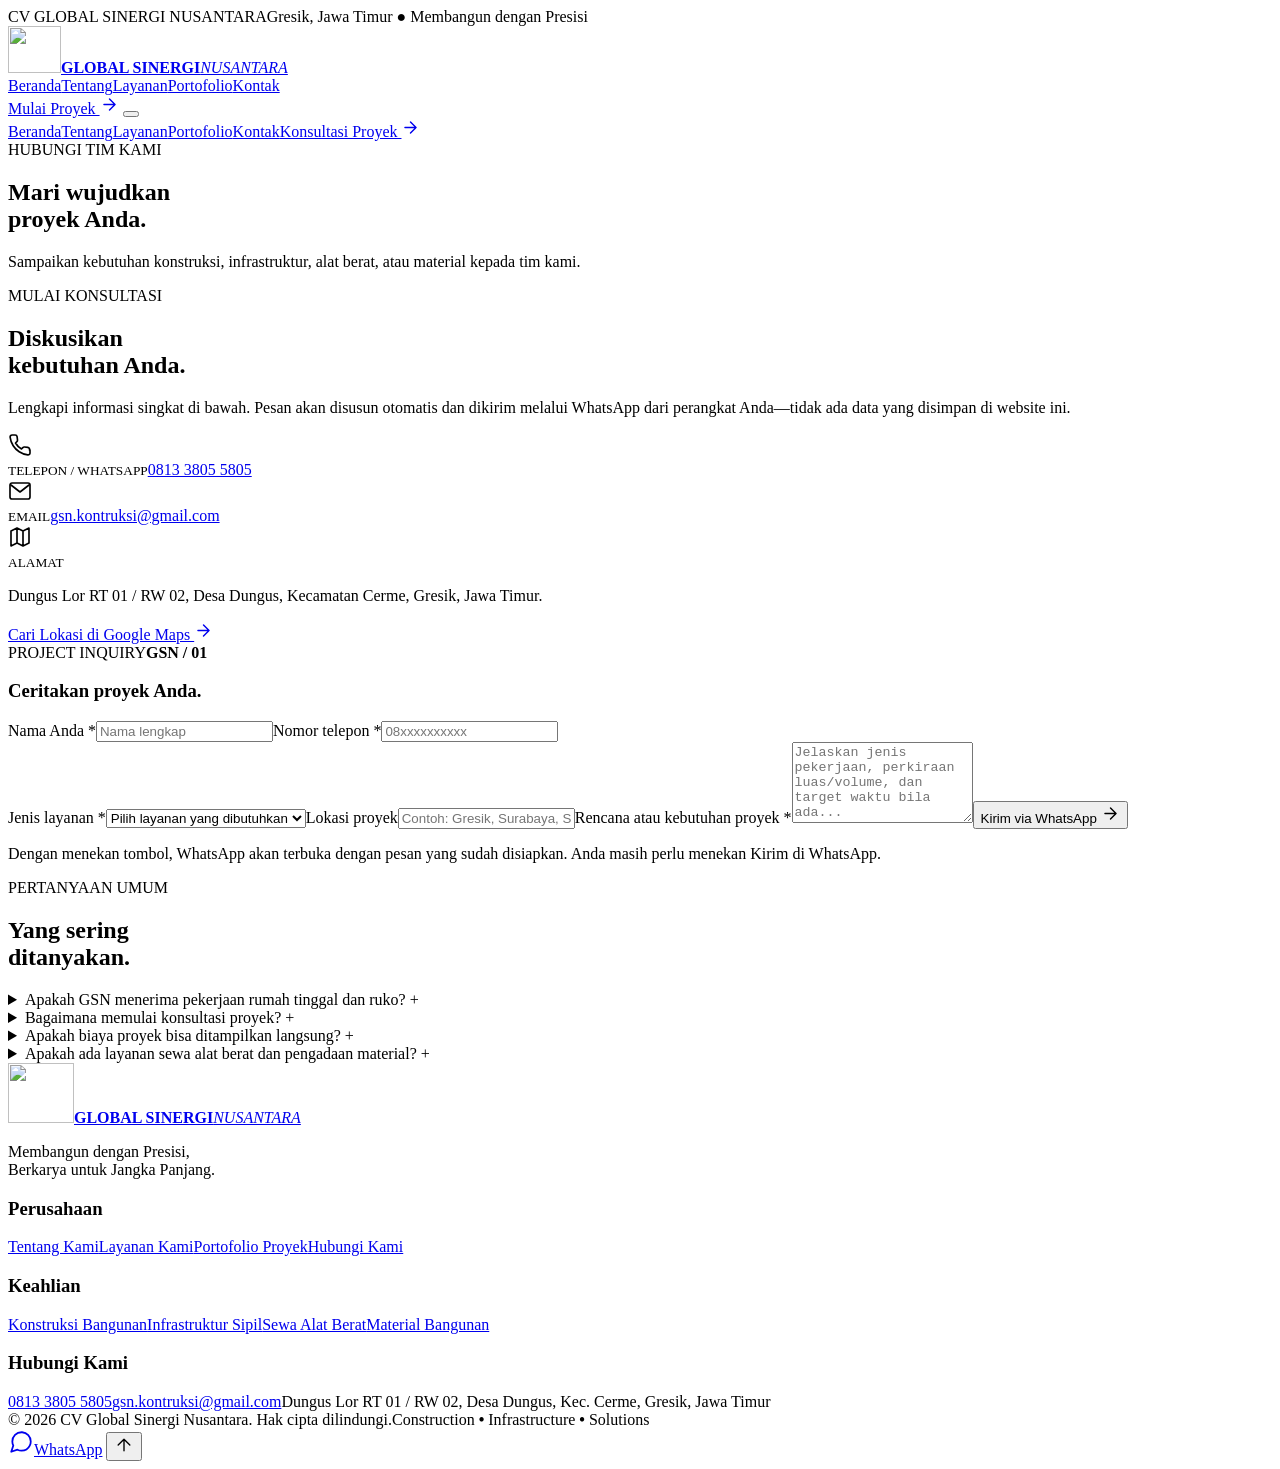
==== public/kontak.html @ 7b5d2a98 "feat: add public/kontak.html" ====
<!doctype html><html lang="id"><head><meta charset="utf-8"><meta name="viewport" content="width=device-width, initial-scale=1"><meta name="theme-color" content="#17232d"><meta name="description" content="Hubungi GSN untuk konsultasi konstruksi, permintaan penawaran proyek, alat berat, dan material di Gresik."><meta name="author" content="CV Global Sinergi Nusantara"><meta property="og:type" content="website"><meta property="og:locale" content="id_ID"><meta property="og:title" content="Hubungi Kami | CV Global Sinergi Nusantara"><meta property="og:description" content="Hubungi GSN untuk konsultasi konstruksi, permintaan penawaran proyek, alat berat, dan material di Gresik."><meta property="og:image" content="assets/hero-building.webp"><title>Hubungi Kami | CV Global Sinergi Nusantara</title><link rel="icon" type="image/png" href="assets/favicon.png"><link rel="apple-touch-icon" href="assets/apple-touch-icon.png"><link rel="manifest" href="site.webmanifest"><link rel="stylesheet" href="styles.css"><script type="application/ld+json">{"@context": "https://schema.org", "@type": "GeneralContractor", "name": "CV Global Sinergi Nusantara", "description": "Perusahaan konstruksi, infrastruktur sipil, sewa alat berat dan material bangunan di Gresik, Jawa Timur.", "telephone": "+62-813-3805-5805", "email": "gsn.kontruksi@gmail.com", "address": {"@type": "PostalAddress", "streetAddress": "Dungus Lor RT 01 / RW 02, Desa Dungus, Kecamatan Cerme", "addressLocality": "Gresik", "addressRegion": "Jawa Timur", "addressCountry": "ID"}, "areaServed": {"@type": "Country", "name": "Indonesia"}}</script><script defer src="script.js"></script></head><body><div class="topbar"><div class="container topbar-inner"><span>CV GLOBAL SINERGI NUSANTARA</span><span>Gresik, Jawa Timur <span class="topbar-dot">●</span> Membangun dengan Presisi</span></div></div>
 <header class="site-header" id="site-header"><div class="container nav-shell">
 <a class="brand" href="index.html" aria-label="Global Sinergi Nusantara - Beranda"><span class="brand-icon"><img src="assets/gsn-mark.png" alt="" width="53" height="47"></span><span class="brand-word"><strong>GLOBAL SINERGI</strong><em>NUSANTARA</em></span></a>
 <nav class="desktop-nav" aria-label="Navigasi utama"><a class="nav-link " href="index.html" >Beranda</a><a class="nav-link " href="tentang.html" >Tentang</a><a class="nav-link " href="layanan.html" >Layanan</a><a class="nav-link " href="portofolio.html" >Portofolio</a><a class="nav-link active" href="kontak.html" aria-current="page">Kontak</a></nav>
 <a class="btn btn-navy nav-cta" href="kontak.html">Mulai Proyek <svg viewBox="0 0 24 24" width="19" height="19" fill="none" stroke="currentColor" stroke-width="1.8" stroke-linecap="round" stroke-linejoin="round" aria-hidden="true"><path d="M5 12h14M12 5l7 7-7 7"/></svg></a>
 <button class="menu-toggle" type="button" aria-expanded="false" aria-controls="mobile-nav" aria-label="Buka menu"><span></span><span></span><span></span></button>
 </div><nav class="mobile-nav" id="mobile-nav" aria-label="Navigasi ponsel"><a class="nav-link " href="index.html" >Beranda</a><a class="nav-link " href="tentang.html" >Tentang</a><a class="nav-link " href="layanan.html" >Layanan</a><a class="nav-link " href="portofolio.html" >Portofolio</a><a class="nav-link active" href="kontak.html" aria-current="page">Kontak</a><a class="mobile-contact" href="kontak.html">Konsultasi Proyek <svg viewBox="0 0 24 24" width="19" height="19" fill="none" stroke="currentColor" stroke-width="1.8" stroke-linecap="round" stroke-linejoin="round" aria-hidden="true"><path d="M5 12h14M12 5l7 7-7 7"/></svg></a></nav></header><main id="main-content"><section class="page-hero "><div class="container"><div class="page-hero-inner"><span class="eyebrow"><span class="eyebrow-line"></span>HUBUNGI TIM KAMI</span><h1>Mari wujudkan<br><span class="text-gold">proyek Anda.</span></h1><p>Sampaikan kebutuhan konstruksi, infrastruktur, alat berat, atau material kepada tim kami.</p><span class="page-hero-rule"></span></div></div></section>
<section class="section"><div class="container contact-layout"><div class="contact-aside reveal"><span class="eyebrow"><span class="eyebrow-line"></span>MULAI KONSULTASI</span><h2 class="section-title">Diskusikan<br><span>kebutuhan Anda.</span></h2><p>Lengkapi informasi singkat di bawah. Pesan akan disusun otomatis dan dikirim melalui WhatsApp dari perangkat Anda—tidak ada data yang disimpan di website ini.</p><div class="contact-method"><span><svg width="24" height="24" viewBox="0 0 24 24" fill="none" stroke="currentColor" stroke-width="1.65" stroke-linecap="round" stroke-linejoin="round" aria-hidden="true"><path d="M22 16.9v3a2 2 0 0 1-2.2 2 19.8 19.8 0 0 1-8.6-3.1 19.5 19.5 0 0 1-6-6A19.8 19.8 0 0 1 2.1 4.2 2 2 0 0 1 4.1 2h3a2 2 0 0 1 2 1.7L9.5 7a2 2 0 0 1-.6 1.7L7.5 10a16 16 0 0 0 6 6l1.3-1.4a2 2 0 0 1 1.7-.6l3.3.4a2 2 0 0 1 1.7 2.5z"/></svg></span><div><small>TELEPON / WHATSAPP</small><a href="https://wa.me/6281338055805" target="_blank" rel="noopener noreferrer">0813 3805 5805</a></div></div><div class="contact-method"><span><svg width="24" height="24" viewBox="0 0 24 24" fill="none" stroke="currentColor" stroke-width="1.65" stroke-linecap="round" stroke-linejoin="round" aria-hidden="true"><rect x="2" y="4" width="20" height="16" rx="2"/><path d="m3 6 9 7 9-7"/></svg></span><div><small>EMAIL</small><a href="mailto:gsn.kontruksi@gmail.com">gsn.kontruksi@gmail.com</a></div></div><div class="contact-method"><span><svg width="24" height="24" viewBox="0 0 24 24" fill="none" stroke="currentColor" stroke-width="1.65" stroke-linecap="round" stroke-linejoin="round" aria-hidden="true"><path d="m3 6 6-3 6 3 6-3v15l-6 3-6-3-6 3V6Zm6-3v15m6-12v15"/></svg></span><div><small>ALAMAT</small><p>Dungus Lor RT 01 / RW 02, Desa Dungus, Kecamatan Cerme, Gresik, Jawa Timur.</p></div></div><a class="text-link" target="_blank" rel="noopener noreferrer" href="https://www.google.com/maps/search/?api=1&query=Dungus+Lor+Desa+Dungus+Cerme+Gresik">Cari Lokasi di Google Maps <svg viewBox="0 0 24 24" width="19" height="19" fill="none" stroke="currentColor" stroke-width="1.8" stroke-linecap="round" stroke-linejoin="round" aria-hidden="true"><path d="M5 12h14M12 5l7 7-7 7"/></svg></a></div><div class="form-card reveal"><div class="form-card-top"><span>PROJECT INQUIRY</span><strong>GSN / 01</strong></div><h3>Ceritakan proyek Anda.</h3><form id="inquiry-form"><div class="form-row"><label>Nama Anda <span>*</span><input type="text" id="name" name="name" placeholder="Nama lengkap" required maxlength="100" autocomplete="name"></label><label>Nomor telepon <span>*</span><input type="tel" id="phone" name="phone" placeholder="08xxxxxxxxxx" required maxlength="24" autocomplete="tel"></label></div><label>Jenis layanan <span>*</span><select id="service" name="service" required><option value="">Pilih layanan yang dibutuhkan</option><option>Konstruksi Bangunan</option><option>Infrastruktur Sipil</option><option>Sewa Excavator / Dozer</option><option>Sewa Truk</option><option>Material Konstruksi</option><option>Konsultasi Lainnya</option></select></label><label>Lokasi proyek<input type="text" id="location" name="location" placeholder="Contoh: Gresik, Surabaya, Sidoarjo" maxlength="160"></label><label>Rencana atau kebutuhan proyek <span>*</span><textarea id="message" name="message" rows="5" placeholder="Jelaskan jenis pekerjaan, perkiraan luas/volume, dan target waktu bila ada..." maxlength="1600" required></textarea></label><button type="submit" class="btn btn-navy form-submit">Kirim via WhatsApp <svg viewBox="0 0 24 24" width="19" height="19" fill="none" stroke="currentColor" stroke-width="1.8" stroke-linecap="round" stroke-linejoin="round" aria-hidden="true"><path d="M5 12h14M12 5l7 7-7 7"/></svg></button><p class="form-helper">Dengan menekan tombol, WhatsApp akan terbuka dengan pesan yang sudah disiapkan. Anda masih perlu menekan Kirim di WhatsApp.</p></form></div></div></section>
<section class="section light-section"><div class="container faq-wrap"><div><span class="eyebrow"><span class="eyebrow-line"></span>PERTANYAAN UMUM</span><h2 class="section-title">Yang sering<br><span>ditanyakan.</span></h2></div><div class="faq-items"><details><summary>Apakah GSN menerima pekerjaan rumah tinggal dan ruko? <span>+</span></summary><p>Ya, hunian, pagar, ruko, serta gedung umum termasuk dalam cakupan layanan konstruksi yang tercantum pada company profile perusahaan.</p></details><details><summary>Bagaimana memulai konsultasi proyek? <span>+</span></summary><p>Anda dapat menghubungi GSN melalui WhatsApp atau mengisi formulir di halaman ini. Tim akan menindaklanjuti kebutuhan serta informasi lokasi dan pekerjaan.</p></details><details><summary>Apakah biaya proyek bisa ditampilkan langsung? <span>+</span></summary><p>Biaya bergantung pada jenis, lokasi, spesifikasi, kebutuhan material, dan hasil survei. Penawaran lebih akurat dapat dibahas setelah informasi proyek diperoleh.</p></details><details><summary>Apakah ada layanan sewa alat berat dan pengadaan material? <span>+</span></summary><p>Ada. Dalam company profile tercantum excavator, dozer, truk, serta kebutuhan material. Ketersediaan dan ketentuan pemesanan perlu dikonfirmasi kepada tim.</p></details></div></div></section></main><footer class="footer"><div class="container"><div class="footer-top"><div class="footer-summary"><a href="index.html" class="footer-brand"><span class="footer-brand-mark"><img src="assets/gsn-mark.png" width="66" height="60" alt=""></span><span><strong>GLOBAL SINERGI</strong><em>NUSANTARA</em></span></a><p>Membangun dengan Presisi,<br>Berkarya untuk Jangka Panjang.</p></div><div class="footer-col"><h3>Perusahaan</h3><a href="tentang.html">Tentang Kami</a><a href="layanan.html">Layanan Kami</a><a href="portofolio.html">Portofolio Proyek</a><a href="kontak.html">Hubungi Kami</a></div><div class="footer-col"><h3>Keahlian</h3><a href="layanan.html#konstruksi">Konstruksi Bangunan</a><a href="layanan.html#infrastruktur">Infrastruktur Sipil</a><a href="layanan.html#alat-berat">Sewa Alat Berat</a><a href="layanan.html#material">Material Bangunan</a></div><div class="footer-col footer-address"><h3>Hubungi Kami</h3><a href="tel:+6281338055805">0813 3805 5805</a><a href="mailto:gsn.kontruksi@gmail.com">gsn.kontruksi@gmail.com</a><span>Dungus Lor RT 01 / RW 02, Desa Dungus, Kec. Cerme, Gresik, Jawa Timur</span></div></div><div class="footer-bottom"><span>© 2026 CV Global Sinergi Nusantara. Hak cipta dilindungi.</span><span>Construction <b>•</b> Infrastructure <b>•</b> Solutions</span></div></div></footer>
 <a class="floating-wa" href="https://wa.me/6281338055805?text=Halo%20GSN%2C%20saya%20ingin%20berkonsultasi%20mengenai%20proyek." target="_blank" rel="noopener noreferrer" aria-label="Konsultasi lewat WhatsApp"><svg width="26" height="26" viewBox="0 0 24 24" fill="none" stroke="currentColor" stroke-width="1.65" stroke-linecap="round" stroke-linejoin="round" aria-hidden="true"><path d="M21 11.5a8.4 8.4 0 0 1-.9 3.8A8.5 8.5 0 0 1 12.5 20a8.4 8.4 0 0 1-3.8-.9L3 21l1.9-5.7A8.4 8.4 0 0 1 4 11.5 8.5 8.5 0 0 1 12.5 3H13a8.5 8.5 0 0 1 8 8.5z"/></svg><span>WhatsApp</span></a>
 <button class="to-top" type="button" aria-label="Kembali ke atas"><svg width="20" height="20" viewBox="0 0 24 24" fill="none" stroke="currentColor" stroke-width="1.65" stroke-linecap="round" stroke-linejoin="round" aria-hidden="true"><path d="M12 19V5M5 12l7-7 7 7"/></svg></button></body></html>
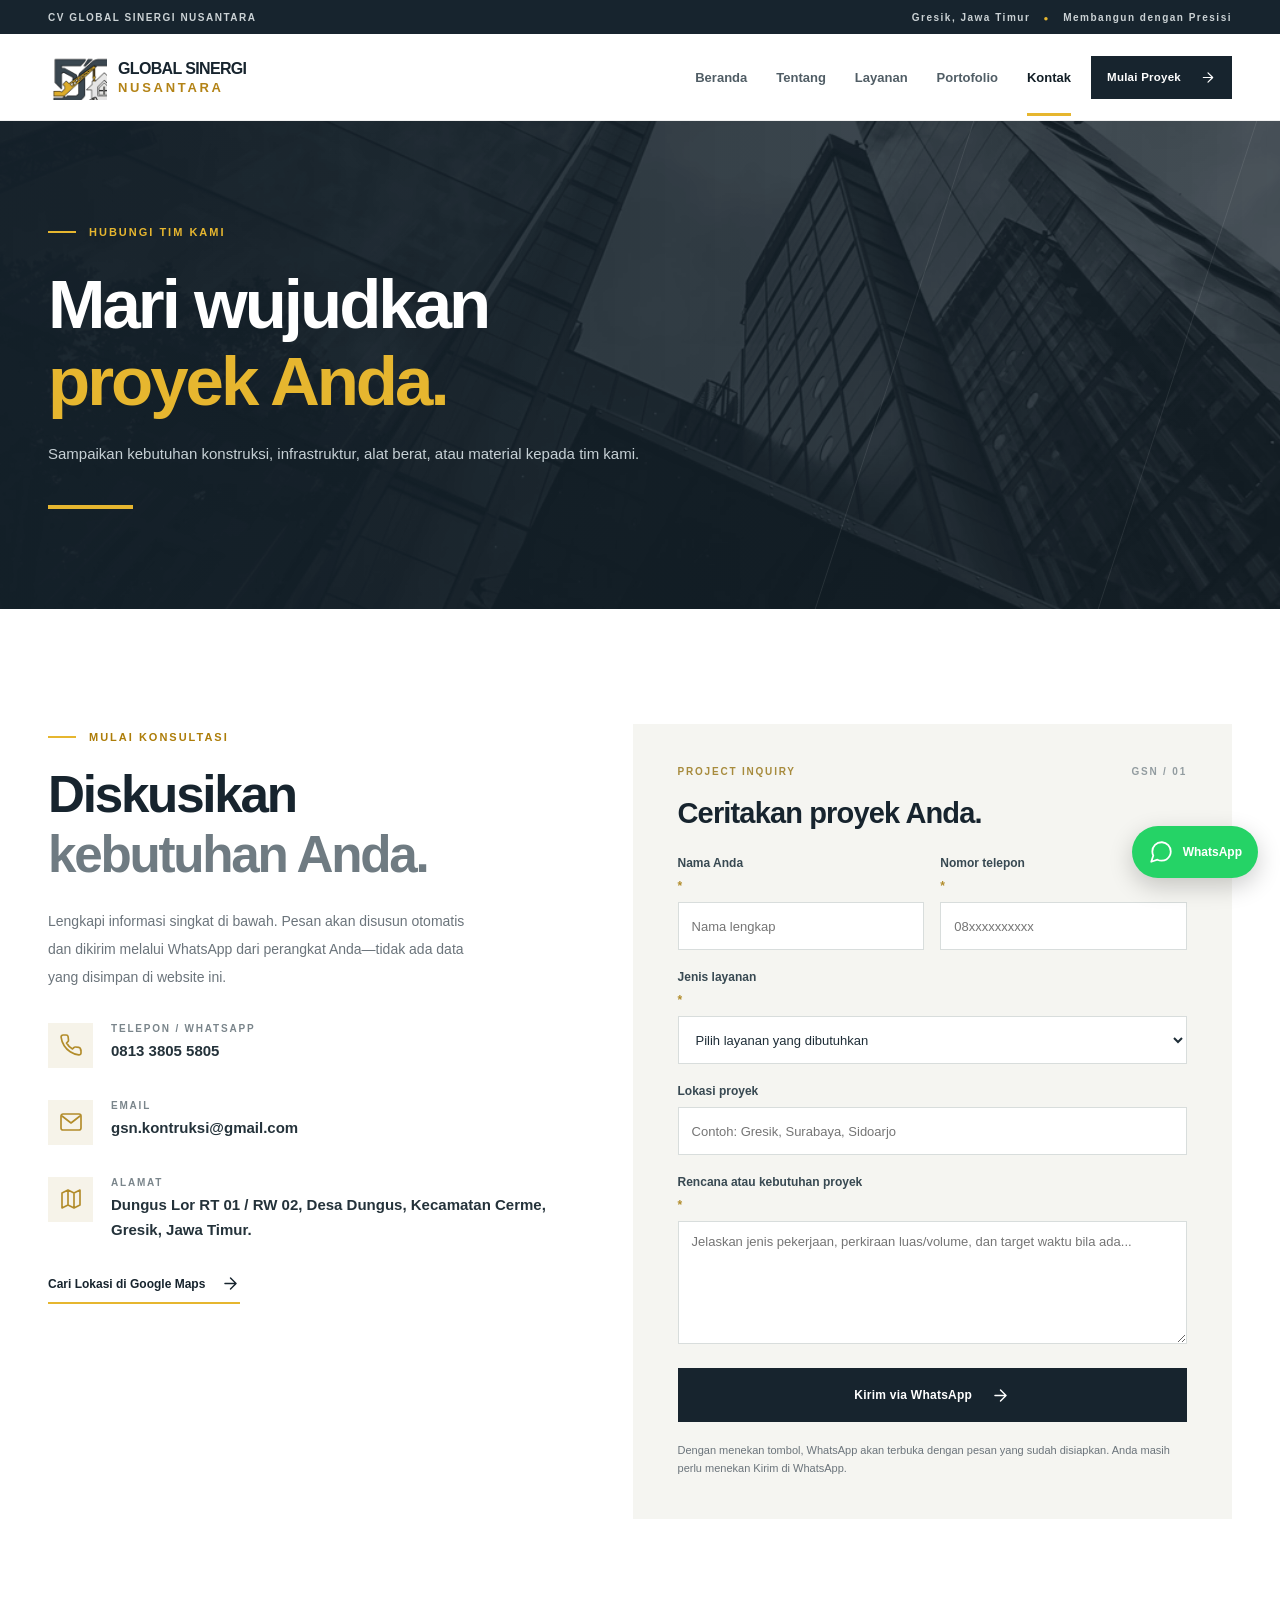
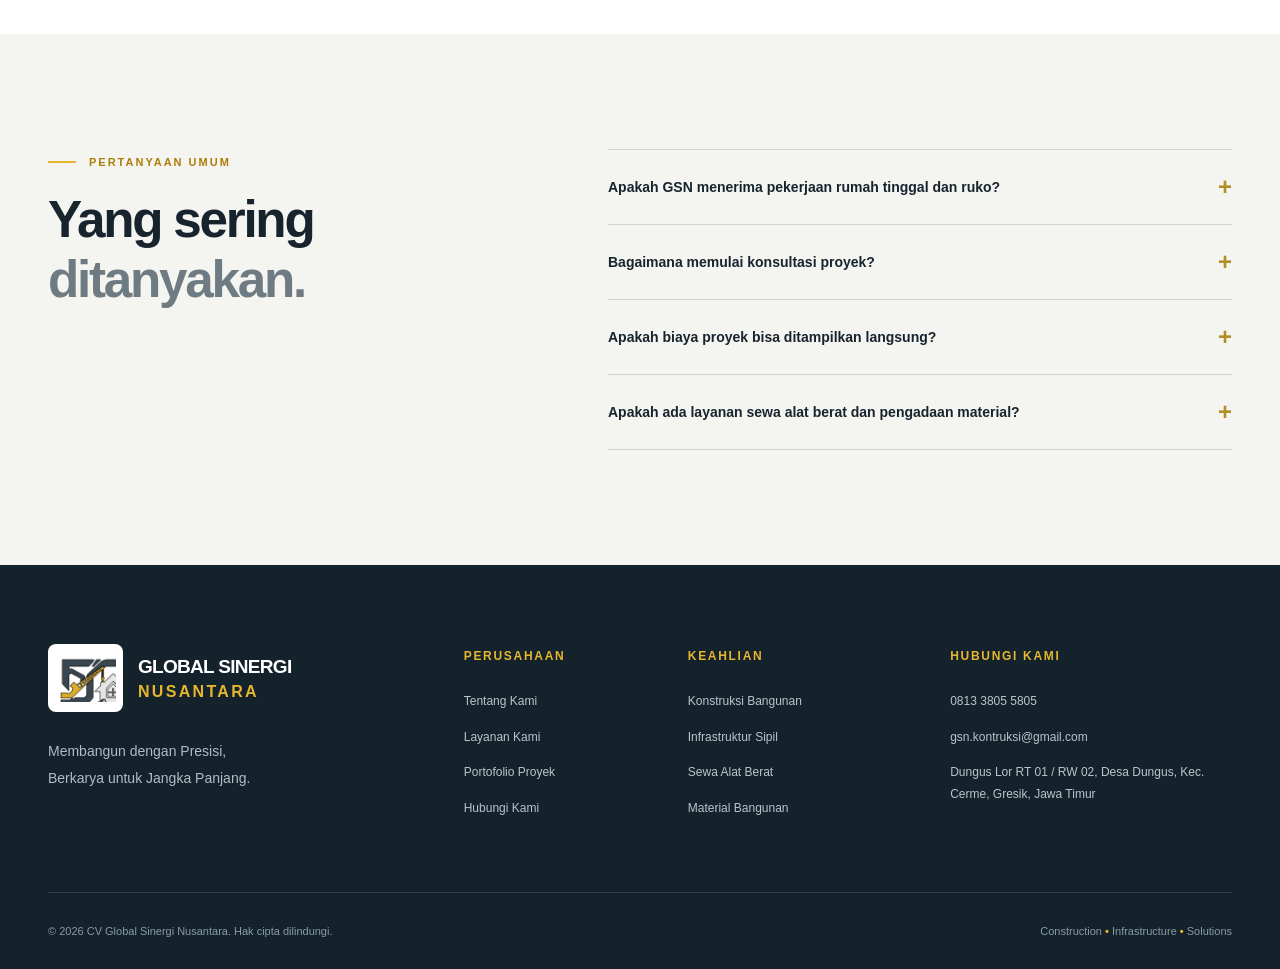
==== commit c81229f1: "SEO: add canonical and absolute social metadata to kontak.html" ====
--- a/public/kontak.html
+++ b/public/kontak.html
@@ -1,4 +1,4 @@
-<!doctype html><html lang="id"><head><meta charset="utf-8"><meta name="viewport" content="width=device-width, initial-scale=1"><meta name="theme-color" content="#17232d"><meta name="description" content="Hubungi GSN untuk konsultasi konstruksi, permintaan penawaran proyek, alat berat, dan material di Gresik."><meta name="author" content="CV Global Sinergi Nusantara"><meta property="og:type" content="website"><meta property="og:locale" content="id_ID"><meta property="og:title" content="Hubungi Kami | CV Global Sinergi Nusantara"><meta property="og:description" content="Hubungi GSN untuk konsultasi konstruksi, permintaan penawaran proyek, alat berat, dan material di Gresik."><meta property="og:image" content="assets/hero-building.webp"><title>Hubungi Kami | CV Global Sinergi Nusantara</title><link rel="icon" type="image/png" href="assets/favicon.png"><link rel="apple-touch-icon" href="assets/apple-touch-icon.png"><link rel="manifest" href="site.webmanifest"><link rel="stylesheet" href="styles.css"><script type="application/ld+json">{"@context": "https://schema.org", "@type": "GeneralContractor", "name": "CV Global Sinergi Nusantara", "description": "Perusahaan konstruksi, infrastruktur sipil, sewa alat berat dan material bangunan di Gresik, Jawa Timur.", "telephone": "+62-813-3805-5805", "email": "gsn.kontruksi@gmail.com", "address": {"@type": "PostalAddress", "streetAddress": "Dungus Lor RT 01 / RW 02, Desa Dungus, Kecamatan Cerme", "addressLocality": "Gresik", "addressRegion": "Jawa Timur", "addressCountry": "ID"}, "areaServed": {"@type": "Country", "name": "Indonesia"}}</script><script defer src="script.js"></script></head><body><div class="topbar"><div class="container topbar-inner"><span>CV GLOBAL SINERGI NUSANTARA</span><span>Gresik, Jawa Timur <span class="topbar-dot">●</span> Membangun dengan Presisi</span></div></div>
+<!doctype html><html lang="id"><head><meta charset="utf-8"><meta name="viewport" content="width=device-width, initial-scale=1"><meta name="theme-color" content="#17232d"><meta name="description" content="Hubungi GSN untuk konsultasi konstruksi, permintaan penawaran proyek, alat berat, dan material di Gresik."><meta name="author" content="CV Global Sinergi Nusantara"><meta property="og:type" content="website"><meta property="og:locale" content="id_ID"><meta property="og:title" content="Hubungi Kami | CV Global Sinergi Nusantara"><meta property="og:description" content="Hubungi GSN untuk konsultasi konstruksi, permintaan penawaran proyek, alat berat, dan material di Gresik."><meta property="og:image" content="https://gsn-company-profile.pages.dev/assets/hero-building.webp"><title>Hubungi Kami | CV Global Sinergi Nusantara</title><link rel="canonical" href="https://gsn-company-profile.pages.dev/kontak.html"><meta property="og:url" content="https://gsn-company-profile.pages.dev/kontak.html"><link rel="icon" type="image/png" href="assets/favicon.png"><link rel="apple-touch-icon" href="assets/apple-touch-icon.png"><link rel="manifest" href="site.webmanifest"><link rel="stylesheet" href="styles.css"><script type="application/ld+json">{"@context": "https://schema.org", "@type": "GeneralContractor", "name": "CV Global Sinergi Nusantara", "description": "Perusahaan konstruksi, infrastruktur sipil, sewa alat berat dan material bangunan di Gresik, Jawa Timur.", "telephone": "+62-813-3805-5805", "email": "gsn.kontruksi@gmail.com", "address": {"@type": "PostalAddress", "streetAddress": "Dungus Lor RT 01 / RW 02, Desa Dungus, Kecamatan Cerme", "addressLocality": "Gresik", "addressRegion": "Jawa Timur", "addressCountry": "ID"}, "areaServed": {"@type": "Country", "name": "Indonesia"}}</script><script defer src="script.js"></script></head><body><div class="topbar"><div class="container topbar-inner"><span>CV GLOBAL SINERGI NUSANTARA</span><span>Gresik, Jawa Timur <span class="topbar-dot">●</span> Membangun dengan Presisi</span></div></div>
  <header class="site-header" id="site-header"><div class="container nav-shell">
  <a class="brand" href="index.html" aria-label="Global Sinergi Nusantara - Beranda"><span class="brand-icon"><img src="assets/gsn-mark.png" alt="" width="53" height="47"></span><span class="brand-word"><strong>GLOBAL SINERGI</strong><em>NUSANTARA</em></span></a>
  <nav class="desktop-nav" aria-label="Navigasi utama"><a class="nav-link " href="index.html" >Beranda</a><a class="nav-link " href="tentang.html" >Tentang</a><a class="nav-link " href="layanan.html" >Layanan</a><a class="nav-link " href="portofolio.html" >Portofolio</a><a class="nav-link active" href="kontak.html" aria-current="page">Kontak</a></nav>
--- a/public/styles.css
+++ b/public/styles.css
@@ -0,0 +1,5 @@
+:root{--navy:#17242e;--navy2:#243440;--charcoal:#35414a;--gold:#e6b62f;--gold2:#efc74e;--cream:#f7f6f2;--paper:#fff;--muted:#68747d;--line:#e6e8e6;--max:1240px;--font:'Inter','Plus Jakarta Sans','Segoe UI',Arial,sans-serif}*{box-sizing:border-box}html{scroll-behavior:smooth;scroll-padding-top:100px}body{margin:0;font-family:var(--font);background:#fff;color:var(--navy);-webkit-font-smoothing:antialiased}a{color:inherit;text-decoration:none}button,input,select,textarea{font:inherit}button{cursor:pointer}img{max-width:100%;display:block}svg{flex-shrink:0}::selection{background:var(--gold);color:var(--navy)}.container{max-width:var(--max);margin:auto;padding:0 28px}.topbar{background:var(--navy);color:#cbd2d5;font-size:10px;letter-spacing:1.5px;font-weight:700}.topbar-inner{display:flex;justify-content:space-between;align-items:center;min-height:34px}.topbar-dot{color:var(--gold);padding:0 9px;font-size:8px}.site-header{height:87px;position:sticky;top:0;z-index:60;background:#fff;border-bottom:1px solid rgba(0,0,0,.06);transition:box-shadow .3s}.site-header.scrolled{box-shadow:0 8px 30px rgba(15,28,35,.08)}.nav-shell{height:100%;display:flex;align-items:center;justify-content:space-between;gap:20px}.brand{display:inline-flex;align-items:center;gap:11px;min-width:max-content}.brand-icon{width:59px;height:59px;display:flex;align-items:center;justify-content:center}.brand-icon img{width:60px;height:49px;object-fit:contain}.brand-word,.footer-brand>span:last-child{display:flex;flex-direction:column;gap:2px}.brand-word strong{font-size:16px;letter-spacing:-.65px;font-weight:900;white-space:nowrap}.brand-word em{font-style:normal;font-size:13px;letter-spacing:2.7px;color:#b38316;font-weight:900}.desktop-nav{display:flex;align-items:center;gap:29px;margin-left:auto}.nav-link{font-size:13px;color:#505d65;font-weight:650;transition:color .2s;position:relative;white-space:nowrap}.nav-link:hover,.nav-link.active{color:#121e26}.nav-link.active:after{content:'';position:absolute;bottom:-31px;height:3px;background:var(--gold);left:0;right:0}.btn{display:inline-flex;align-items:center;justify-content:center;gap:19px;min-height:50px;padding:0 23px;font-size:12px;font-weight:800;letter-spacing:.25px;white-space:nowrap;border:1px solid transparent;transition:transform .25s,background .25s,box-shadow .25s}.btn:hover{transform:translateY(-2px)}.btn-navy{background:var(--navy);color:#fff}.btn-navy:hover{background:#2d424d;box-shadow:0 12px 20px rgba(0,0,0,.12)}.nav-cta{min-height:43px;padding:0 15px;font-size:11.5px}.nav-cta svg{width:16px}.btn-gold{background:var(--gold);color:#14212a}.btn-gold:hover,.btn-dark-gold:hover{background:#f4cd4f;box-shadow:0 14px 24px rgba(197,146,16,.18)}.btn-dark-gold{background:var(--navy);color:white}.btn-white{background:#fff;color:var(--navy)}.menu-toggle,.mobile-nav{display:none}.hero{background:#17242e;color:#fff;position:relative;overflow:hidden}.hero-home{min-height:684px}.hero-grid{pointer-events:none;position:absolute;inset:0;background-image:linear-gradient(rgba(255,255,255,.03) 1px,transparent 1px),linear-gradient(90deg,rgba(255,255,255,.03) 1px,transparent 1px);background-size:74px 74px;opacity:.18}.hero-inner{display:grid;grid-template-columns:1.09fr .91fr;min-height:684px;position:relative}.hero-copy{padding:87px 0 49px;display:flex;flex-direction:column;align-items:flex-start;z-index:1}.hero-indicator{display:flex;align-items:center;gap:10px;color:#d0d6d8;font-size:11px;letter-spacing:2.1px;font-weight:800}.gold-square{height:10px;width:10px;background:var(--gold);display:block}.hero h1{margin:35px 0 20px;font-size:clamp(55px,5.75vw,84px);line-height:1.07;letter-spacing:-4px;font-weight:800}.hero h1 span{color:var(--gold)}.hero-copy>p{font-size:15px;line-height:1.95;color:#c6d0d4;max-width:460px;margin:0}.hero-actions{display:flex;gap:18px;margin-top:33px;align-items:center}.btn-hero-ghost{background:transparent;color:#fff;border-color:rgba(255,255,255,.24)}.btn-hero-ghost:hover{background:rgba(255,255,255,.1)}.btn-hero-ghost span{font-size:20px;font-weight:400}.hero-foot{margin-top:auto;padding-top:45px;color:#aab5ba;font-size:10px;letter-spacing:1.55px;font-weight:650;display:flex;align-items:center;gap:12px}.tiny-plus{color:var(--gold);font-size:25px;font-weight:200}.hero-visual{position:relative;min-height:684px;margin-right:-28px}.hero-img{position:absolute;inset:0;background:linear-gradient(180deg,rgba(13,23,30,.10),rgba(13,23,30,.7)),url('assets/hero-building.webp') center/cover no-repeat;filter:contrast(1.08)}.hero-visual:before{content:'';position:absolute;inset:0;z-index:1;background:linear-gradient(90deg,#17242e 0%,transparent 25%);pointer-events:none}.hero-picture-overlay{position:absolute;z-index:2;bottom:36px;right:38px;left:42px;display:flex;align-items:center;justify-content:space-between;font-size:10px;font-weight:700;letter-spacing:1.5px;color:#e4e8e9}.hero-yellow-box{position:absolute;top:0;right:0;z-index:2;background:var(--gold);color:var(--navy);height:116px;width:120px;display:flex;flex-direction:column;align-items:center;justify-content:center;gap:11px}.hero-yellow-box>span:first-child{font-size:26px;font-weight:900;letter-spacing:-2px}.hero-side-text{position:absolute;z-index:4;right:6px;top:50%;transform:translateY(-50%) rotate(90deg) translateX(50%);transform-origin:right center;font-size:9px;letter-spacing:2px;font-weight:900;color:rgba(255,255,255,.6);display:none}.focus-strip{background:var(--gold);color:#1c2c36}.focus-strip-inner{display:grid;grid-template-columns:1fr 1.22fr 1.13fr 1.23fr;min-height:84px;align-items:center;gap:25px}.focus-strip-inner>span{font-size:11px;letter-spacing:.6px;font-weight:750;white-space:nowrap}.focus-strip-inner>span:not(:first-child){color:#8d6a15}.focus-strip-inner strong{color:#14232c;font-size:12px;margin-left:12px;letter-spacing:0}.focus-lead{font-size:11px!important;letter-spacing:1.5px!important}.section{padding:115px 0}.two-col{display:grid;grid-template-columns:1fr 1fr;gap:95px;align-items:center}.about-grid{grid-template-columns:1fr .97fr}.eyebrow{display:inline-flex;align-items:center;gap:13px;font-size:11px;font-weight:800;letter-spacing:2px;color:#ad7d09;text-transform:uppercase}.eyebrow-line{width:28px;height:2px;background:var(--gold)}.section-title{font-size:clamp(35px,4vw,55px);letter-spacing:-2.25px;line-height:1.17;margin:22px 0 22px;font-weight:820}.section-title>span{color:#6f7b82}.accent-underline{position:relative}.about-copy .section-title{max-width:600px}.section p{font-size:14px;line-height:2;color:#6b747b}.section .lead{font-size:16px;color:#3e4c55;line-height:1.9;font-weight:550}.about-copy>p{margin:15px 0}.about-visual{position:relative;padding:0 28px 30px 0}.about-image{height:500px;overflow:hidden;background:#d8dbdc}.about-image img{width:100%;height:100%;object-fit:cover;filter:grayscale(1) contrast(1.1)}.about-cut{position:absolute;width:140px;height:20px;bottom:23px;right:0;background:var(--gold)}.about-caption{position:absolute;bottom:31px;left:26px;right:54px;display:flex;align-items:center;justify-content:space-between;color:#fff;font-size:10px;font-weight:800;letter-spacing:1.5px}.about-caption strong{font-size:24px}.visual-outline{position:absolute;left:-16px;top:27px;width:38px;height:100px;border-left:4px solid var(--gold);border-top:4px solid var(--gold)}.value-points{border-top:1px solid var(--line);margin:27px 0 25px;padding-top:17px;display:grid;gap:13px}.value-points div{display:flex;align-items:center;gap:14px;font-size:13px;font-weight:650;color:#3e4b53}.value-points svg{width:20px;height:20px;color:#b58c21}.text-link{display:inline-flex;align-items:center;gap:16px;font-size:12px;font-weight:800;border-bottom:2px solid var(--gold);padding-bottom:9px;transition:gap .2s}.text-link:hover{gap:25px}.services-section{background:var(--cream)}.section-top{display:flex;align-items:flex-end;justify-content:space-between;gap:70px;margin-bottom:43px}.section-top .section-title{margin-bottom:0}.section-top-aside{max-width:315px;margin:0 0 5px}.section-top-aside p,.section-top-aside{font-size:14px;line-height:1.9;color:#67737b}.section-top-aside .text-link{margin-top:15px;color:var(--navy)}.service-grid{display:grid;grid-template-columns:repeat(4,1fr);gap:15px}.service-card{min-height:346px;background:#fff;padding:31px 25px 22px;display:flex;flex-direction:column;position:relative;overflow:hidden;border:1px solid #e7e9e7;transition:.25s}.service-card:before{content:'';position:absolute;inset:0 0 auto 0;height:4px;background:var(--gold);transform:scaleX(0);transform-origin:left;transition:transform .25s}.service-card:hover{transform:translateY(-7px);box-shadow:0 20px 35px rgba(14,30,41,.08)}.service-card:hover:before{transform:scaleX(1)}.service-card-num{font-size:10px;color:#a0a8ac;letter-spacing:1.4px;font-weight:800}.service-icon{width:61px;height:61px;display:flex;align-items:center;justify-content:center;background:#f6f3e8;color:#b58c21;margin-top:27px}.service-card h3{font-size:23px;margin:21px 0 5px;letter-spacing:-.8px;line-height:1.18}.service-card p{font-size:12px;line-height:1.8;margin:8px 0 15px}.service-arrow{margin-top:auto;display:flex;justify-content:flex-end;color:#c2972c}.full-bleed-feature{min-height:465px;position:relative;background:#182530;color:#fff;display:flex;align-items:center;overflow:hidden}.full-image{position:absolute;inset:0;background:linear-gradient(90deg,rgba(17,30,37,.94),rgba(17,30,37,.48) 70%,rgba(17,30,37,.15)),url('assets/earthworks.webp') center 55%/cover no-repeat;filter:contrast(1.05)}.full-feature-content{z-index:1;width:100%;padding-top:65px;padding-bottom:65px}.feature-label{font-size:10px;font-weight:800;letter-spacing:2.2px;color:var(--gold)}.feature-quote{font-size:clamp(38px,5vw,68px);font-weight:820;line-height:1.15;letter-spacing:-2.8px;margin:24px 0 30px}.feature-quote span{color:var(--gold)}.feature-index{position:absolute;bottom:24px;right:30px;color:#fff;font-size:10px;letter-spacing:1.4px}.portfolio-section{background:#fff}.featured-portfolio{display:grid;grid-template-columns:1.45fr 1fr;grid-template-rows:230px 230px;gap:15px}.featured-item{position:relative;overflow:hidden;background:#d5d8d7;display:block}.featured-item.large{grid-row:span 2}.featured-item img{width:100%;height:100%;object-fit:cover;filter:grayscale(1);transition:transform .55s,filter .55s}.featured-item:hover img{transform:scale(1.06);filter:grayscale(.6)}.featured-item:after{content:'';position:absolute;inset:0;background:linear-gradient(0deg,rgba(8,19,26,.86),transparent 65%)}.feature-photo-info{position:absolute;bottom:20px;left:24px;right:22px;color:white;z-index:2;display:flex;flex-direction:column;gap:9px}.feature-photo-info>span:first-child{font-size:9px;letter-spacing:1.8px;color:var(--gold);font-weight:800}.feature-photo-info strong{font-size:21px;letter-spacing:-.4px;max-width:330px}.circle-arrow{position:absolute;right:0;bottom:1px;border:1px solid rgba(255,255,255,.55);border-radius:50%;width:35px;height:35px;display:grid;place-items:center;font-size:19px}.portfolio-note{font-size:11px!important;color:#8a9398!important;margin:21px 0 0;line-height:1.7!important}.approach-section{background:#f4f5f3}.steps-grid{display:grid;grid-template-columns:repeat(4,1fr);gap:0;border-top:1px solid #d4d8d7}.step{padding:35px 32px 0 0;min-height:205px;position:relative}.step:not(:last-child){border-right:1px solid #d4d8d7;padding-right:22px;margin-right:25px}.step-top{display:flex;justify-content:space-between;align-items:center;color:#be9428}.step-top span{font-size:36px;font-weight:800;letter-spacing:-1px;color:#d5d7d6}.step h3{font-size:20px;margin:21px 0 2px}.step p{font-size:12px;line-height:1.8}.cta-band{background:var(--gold);padding:67px 0}.cta-band-inner{display:flex;align-items:center;justify-content:space-between;gap:30px}.cta-band-inner>div>span{font-size:11px;font-weight:850;letter-spacing:2px}.cta-band h2{font-size:clamp(33px,3.7vw,49px);line-height:1.2;letter-spacing:-1.75px;margin:15px 0 0}.cta-band h2 em{font-style:normal;color:#735b22}.footer{background:#14222b;color:white;padding-top:79px}.footer-top{display:grid;grid-template-columns:1.6fr .75fr .92fr 1.25fr;gap:55px;padding-bottom:72px}.footer-brand{display:flex;align-items:center;gap:15px}.footer-brand-mark{display:grid;place-items:center;border-radius:8px;background:white;width:75px;height:68px}.footer-brand-mark img{object-fit:contain;max-width:61px}.footer-brand strong{display:block;font-size:19px;letter-spacing:-.7px}.footer-brand em{display:block;font-style:normal;font-size:16px;color:var(--gold);font-weight:850;letter-spacing:2.3px;margin-top:3px}.footer-summary p{line-height:1.9;color:#afbdc4;font-size:14px;margin-top:26px}.footer-col{display:flex;flex-direction:column;gap:14px}.footer-col h3{font-size:12px;text-transform:uppercase;letter-spacing:1.7px;margin:5px 0 14px;color:var(--gold)}.footer-col>a,.footer-col>span{font-size:12px;color:#b9c5cb;line-height:1.8;overflow-wrap:anywhere}.footer-col>a:hover{color:var(--gold)}.footer-bottom{min-height:77px;border-top:1px solid rgba(255,255,255,.12);display:flex;justify-content:space-between;align-items:center;gap:20px;color:#899ba4;font-size:11px}.footer-bottom b{color:var(--gold)}.floating-wa{position:fixed;right:22px;bottom:22px;z-index:49;background:#25d366;color:#fff;box-shadow:0 8px 25px rgba(0,0,0,.2);border-radius:50px;display:flex;gap:9px;align-items:center;font-size:12px;font-weight:800;padding:13px 16px;transition:transform .2s}.floating-wa:hover{transform:translateY(-4px)}.to-top{position:fixed;right:25px;bottom:87px;width:41px;height:41px;border:1px solid #d2d8d9;background:#fff;color:#20303a;z-index:45;display:grid;place-items:center;opacity:0;pointer-events:none;transition:opacity .2s}.to-top.visible{opacity:1;pointer-events:auto}.page-hero{background:#1b2a34;position:relative;color:white;padding:98px 0 100px;overflow:hidden}.page-hero:before{content:'';position:absolute;inset:0;background:linear-gradient(90deg,rgba(20,32,41,.95),rgba(20,32,41,.75)),url('assets/hero-building.webp') center 60%/cover no-repeat;opacity:.9}.page-hero:after{content:'';position:absolute;right:8%;top:0;width:22%;height:100%;border-left:1px solid rgba(255,255,255,.09);border-right:1px solid rgba(255,255,255,.09);transform:skewX(-18deg)}.page-hero-inner{position:relative;z-index:1;max-width:790px}.page-hero .eyebrow{color:var(--gold)}.page-hero h1{font-size:clamp(43px,5.4vw,69px);letter-spacing:-3px;line-height:1.12;margin:28px 0 19px}.text-gold{color:var(--gold)}.page-hero p{color:#c6d0d5;line-height:1.9;font-size:15px;max-width:630px}.page-hero-rule{display:block;width:85px;height:4px;background:var(--gold);margin-top:37px}.about-deep{grid-template-columns:1fr .95fr;gap:90px}.about-deep p{margin:14px 0}.inline-callout{border-left:4px solid var(--gold);font-weight:750;color:#283943;font-size:17px;line-height:1.75;margin-top:32px;padding:15px 22px;background:#f7f5ec}.deep-photo{height:480px;position:relative}.deep-photo img{width:100%;height:100%;object-fit:cover;filter:grayscale(1)}.deep-photo span{position:absolute;bottom:0;left:0;background:var(--gold);padding:17px 23px;font-size:10px;letter-spacing:1.6px;font-weight:900}.light-section{background:#f4f4f0}.vision-grid{display:grid;grid-template-columns:1fr 1fr;gap:25px}.vision-spotlight,.mission-spotlight{padding:45px;background:#fff;min-height:365px;position:relative}.big-numeral{position:absolute;right:31px;top:22px;font-size:75px;font-weight:900;color:#f0f1ee;letter-spacing:-5px}.vision-spotlight h2{font-size:29px;line-height:1.35;max-width:440px;margin:30px 0 17px;position:relative}.vision-spotlight p{max-width:420px}.numbered-list{counter-reset:missions;list-style:none;margin:28px 0 0;padding:0;position:relative}.numbered-list li{counter-increment:missions;display:flex;gap:17px;align-items:flex-start;line-height:1.7;font-size:14px;padding:12px 0;border-bottom:1px solid #eceeed}.numbered-list li:before{content:counter(missions,decimal-leading-zero);color:#b08a24;font-size:12px;font-weight:800}.values-grid{display:grid;grid-template-columns:repeat(4,1fr);gap:18px;margin-top:47px}.value-card{background:#f7f7f4;padding:32px 25px;min-height:230px}.value-card>span{color:#b18a23}.value-card h3{font-size:19px;margin:28px 0 7px}.value-card p{font-size:13px}.quality-banner{background:#1b2b35;color:#fff}.quality-banner .section-title span{color:#c8d1d3}.quality-grid{display:grid;grid-template-columns:1fr 1fr;gap:95px;align-items:center}.quality-grid>div:first-child>p{color:#bfcbce;max-width:530px}.quality-grid .btn{margin-top:16px}.quality-list{border-top:1px solid rgba(255,255,255,.2)}.quality-list>div{display:flex;align-items:center;gap:24px;padding:22px 15px;border-bottom:1px solid rgba(255,255,255,.2);font-weight:800}.quality-list svg{color:var(--gold)}.services-detail{scroll-margin-top:100px}.service-detail-heading{display:grid;grid-template-columns:1fr .8fr;gap:80px;align-items:center}.service-detail-heading>div>p{max-width:500px}.service-detail-heading img{width:100%;height:305px;object-fit:cover;filter:grayscale(1)}.detail-cards{display:grid;grid-template-columns:repeat(4,1fr);margin-top:48px;gap:18px}.detail-cards article{padding:29px 24px;background:#f6f6f3;min-height:205px;border-top:3px solid var(--gold)}.detail-cards article>span{color:#b48a24}.detail-cards h3{margin:19px 0 8px;font-size:19px}.detail-cards p{font-size:12px;line-height:1.75}.service-split{display:grid;grid-template-columns:1fr 1fr;gap:94px;align-items:center}.service-split-image{position:relative;height:450px}.service-split-image img{height:100%;width:100%;object-fit:cover;filter:grayscale(1)}.image-tag{position:absolute;left:0;bottom:0;background:var(--gold);padding:18px 25px;font-size:10px;font-weight:800;letter-spacing:1.6px}.checked-list{list-style:none;margin:25px 0 30px;padding:0}.checked-list li{display:flex;align-items:center;gap:13px;border-top:1px solid #dbdfdc;font-size:13px;font-weight:650;padding:15px 0}.checked-list li:last-child{border-bottom:1px solid #dbdfdc}.checked-list svg{width:18px;height:18px;color:#b9912d}.equipment-section{background:#fff}.equipment-grid{display:grid;grid-template-columns:repeat(3,1fr);gap:24px}.equipment-card{border:1px solid #e2e5e5;padding:0 26px 25px;background:#fff}.equipment-card>div{background:#f2f3f2;height:230px;display:grid;place-items:center;margin:0 -26px 22px;overflow:hidden}.equipment-card>div img{height:100%;width:100%;object-fit:contain;mix-blend-mode:multiply;filter:grayscale(1) contrast(1.2)}.equipment-card>span{font-size:11px;color:#b48c21;font-weight:800;letter-spacing:1.2px}.equipment-card h3{font-size:24px;margin:12px 0 5px}.equipment-card p{font-size:12px}.material-section{background:#1d2c36;color:white;scroll-margin-top:100px}.material-grid{display:grid;grid-template-columns:1fr 1fr;gap:90px;align-items:center}.material-grid p{color:#c9d2d5;max-width:520px}.material-grid .section-title span{color:#b9c5cb}.material-grid .btn{margin-top:17px}.material-squares{display:grid;grid-template-columns:1fr 1fr;gap:12px}.material-squares>div{min-height:160px;background:#293e49;display:flex;flex-direction:column;justify-content:space-between;padding:25px;color:var(--gold)}.material-squares>div:last-child{grid-column:span 2;min-height:120px;flex-direction:row;align-items:center}.material-squares strong{color:#fff;font-size:15px}.gallery-intro{display:flex;justify-content:space-between;align-items:flex-end;gap:50px}.gallery-intro p{max-width:370px;margin-bottom:25px}.filters{display:flex;gap:9px;flex-wrap:wrap;margin:25px 0 35px}.filter{border:1px solid #d9dddc;padding:10px 18px;background:white;font-size:12px;font-weight:750;transition:background .2s}.filter:hover{border-color:var(--gold)}.filter.active{background:var(--navy);color:#fff;border-color:var(--navy)}.gallery-grid{display:grid;grid-template-columns:repeat(3,1fr);gap:22px}.gallery-card{padding:0;border:none;background:#f5f5f2;text-align:left;position:relative;display:flex;flex-direction:column;overflow:hidden}.gallery-card[hidden]{display:none!important}.gallery-img{display:block;height:300px;overflow:hidden;background:#e6e7e5}.gallery-img img{width:100%;height:100%;object-fit:cover;filter:grayscale(1) contrast(1.09);transition:transform .4s}.gallery-card:hover .gallery-img img{transform:scale(1.06)}.gallery-meta{padding:18px 19px 20px;display:flex;flex-direction:column;gap:7px;min-height:98px}.gallery-meta span{font-size:10px;color:#a18431;letter-spacing:1.7px;font-weight:900}.gallery-meta strong{font-size:16px}.gallery-zoom{position:absolute;right:18px;bottom:25px;font-size:22px;color:#b48e2d}.source-note{background:#f5f4ee;margin-top:32px;padding:20px 23px;line-height:1.8;font-size:12px;color:#687178}.source-note strong{color:#25323a}.lightbox{position:fixed;border:0;background:#18242c;max-width:min(1040px,92vw);max-height:92vh;padding:42px 22px 20px;box-shadow:0 30px 70px rgba(0,0,0,.35);color:#fff}.lightbox::backdrop{background:rgba(5,14,19,.86)}.lightbox img{max-width:100%;max-height:70vh;object-fit:contain;margin:auto}.lightbox p{text-align:center;color:#fff;font-size:13px}.lightbox-close{position:absolute;top:6px;right:12px;color:#fff;background:transparent;border:0;font-size:31px}.contact-layout{display:grid;grid-template-columns:1fr 1.2fr;gap:85px;align-items:start}.contact-aside>p{max-width:430px}.contact-method{display:flex;gap:18px;margin-top:32px}.contact-method>span{width:45px;height:45px;background:#f6f3e9;color:#b28c2a;display:grid;place-items:center;flex-shrink:0}.contact-method>div{display:flex;flex-direction:column;gap:5px;min-width:0}.contact-method small{letter-spacing:1.8px;font-size:10px;color:#7a858b;font-weight:800}.contact-method a,.contact-method p{font-size:15px;font-weight:750;color:#24323a;margin:0;line-height:1.65;overflow-wrap:anywhere}.contact-aside .text-link{margin-top:32px}.form-card{background:#f5f5f1;padding:42px 45px}.form-card-top{display:flex;justify-content:space-between;color:#a78b3d;font-weight:900;font-size:10px;letter-spacing:1.8px}.form-card-top strong{color:#929ca0}.form-card h3{font-size:29px;margin:20px 0 26px;letter-spacing:-.85px}.form-card form{display:flex;flex-direction:column;gap:20px}.form-row{display:grid;grid-template-columns:1fr 1fr;gap:16px}.form-card label{font-size:12px;font-weight:750;color:#384952;display:flex;flex-direction:column;gap:9px}.form-card label span{color:#b18c2b}.form-card input,.form-card select,.form-card textarea{border:1px solid #d8dddc;border-radius:0;min-height:48px;width:100%;background:white;padding:12px 13px;outline:none;color:#1e2d37;font-size:13px;font-weight:450;transition:border-color .2s}.form-card textarea{resize:vertical;min-height:123px}.form-card input:focus,.form-card select:focus,.form-card textarea:focus{border-color:#b98d22;box-shadow:0 0 0 3px rgba(230,182,47,.13)}.form-submit{width:100%;min-height:54px;margin-top:4px}.form-helper{font-size:11px!important;line-height:1.6!important;margin:0!important}.faq-wrap{display:grid;grid-template-columns:1fr 1.3fr;gap:80px}.faq-items{border-top:1px solid #cdd4d2}.faq-items details{border-bottom:1px solid #cdd4d2;padding:0}.faq-items summary{list-style:none;display:flex;justify-content:space-between;align-items:center;gap:20px;padding:23px 0;font-size:14px;font-weight:750;cursor:pointer}.faq-items summary::-webkit-details-marker{display:none}.faq-items summary span{font-size:24px;color:#b58d25;transition:transform .2s}.faq-items details[open] summary span{transform:rotate(45deg)}.faq-items details p{margin:0 0 22px;max-width:600px;font-size:13px}.reveal{opacity:0;transform:translateY(22px);transition:opacity .5s ease,transform .5s ease}.reveal.visible{opacity:1;transform:translateY(0)}@media(prefers-reduced-motion:reduce){html{scroll-behavior:auto}.reveal{opacity:1;transform:none;transition:none}*{animation-duration:.01ms!important;transition-duration:.01ms!important}}
+@media(max-width:1150px){.desktop-nav{gap:16px}.brand-word strong{font-size:14px}.brand-word em{font-size:12px}.two-col{gap:65px}.hero h1{font-size:64px}.hero-inner{grid-template-columns:1.05fr .95fr}.section-title{font-size:47px}.footer-top{gap:28px}.focus-strip-inner{gap:10px}.focus-strip-inner strong{margin-left:5px;font-size:11px}}
+@media(max-width:930px){.topbar{display:none}.site-header{height:74px}.desktop-nav,.nav-cta{display:none}.menu-toggle{border:0;background:transparent;display:flex;flex-direction:column;gap:6px;padding:12px}.menu-toggle span{height:2px;width:25px;background:#1e303b;transition:transform .2s,opacity .2s}.menu-toggle.open span:first-child{transform:translateY(8px) rotate(45deg)}.menu-toggle.open span:nth-child(2){opacity:0}.menu-toggle.open span:last-child{transform:translateY(-8px) rotate(-45deg)}.mobile-nav{position:absolute;left:0;right:0;top:74px;background:white;display:none;flex-direction:column;padding:15px 25px 23px;box-shadow:0 22px 30px rgba(12,30,40,.13);border-top:1px solid #e9ecec}.mobile-nav.open{display:flex}.mobile-nav .nav-link{padding:12px 0;border-bottom:1px solid #eceeed}.mobile-nav .nav-link.active:after{display:none}.mobile-contact{margin-top:15px;background:var(--navy);color:white;display:flex;align-items:center;justify-content:space-between;padding:16px;font-size:12px;font-weight:800}.hero-inner{grid-template-columns:1fr .72fr;min-height:650px}.hero-home{min-height:650px}.hero-copy{padding-top:80px}.hero h1{font-size:clamp(48px,6vw,65px);letter-spacing:-2.8px}.hero-visual{min-height:650px}.hero-actions{flex-wrap:wrap;gap:9px}.hero-foot{font-size:8px}.focus-strip-inner{grid-template-columns:repeat(3,1fr);gap:14px}.focus-lead{display:none}.focus-strip-inner>span{white-space:normal;font-size:10px}.focus-strip-inner strong{display:block;margin:5px 0 0}.two-col,.about-deep,.service-split,.material-grid,.quality-grid,.contact-layout{gap:40px}.about-image{height:410px}.section{padding:85px 0}.section-title{font-size:41px}.service-grid{grid-template-columns:repeat(2,1fr)}.service-card{min-height:270px}.service-icon{margin-top:18px}.featured-portfolio{grid-template-rows:210px 210px}.footer-top{grid-template-columns:1.3fr 1fr;row-gap:44px}.values-grid,.detail-cards{grid-template-columns:repeat(2,1fr)}.equipment-card>div{height:170px}.gallery-img{height:220px}.gallery-grid{gap:14px}.form-card{padding:30px}.faq-wrap{gap:40px}}
+@media(max-width:650px){.container{padding:0 20px}.brand-icon{width:48px;height:50px}.brand-icon img{width:49px;height:42px}.brand-word strong{font-size:13px}.brand-word em{font-size:10px;letter-spacing:2.3px}.hero-inner{grid-template-columns:1fr;min-height:0;padding-bottom:0}.hero-home{min-height:0}.hero-copy{padding:56px 0 38px}.hero h1{font-size:clamp(46px,10vw,62px);line-height:1.09;margin:22px 0}.hero-copy>p{font-size:13px;line-height:1.85}.hero-indicator{font-size:9px;letter-spacing:1.5px}.hero-actions{margin-top:26px}.hero-actions .btn{padding:0 17px;font-size:11px;min-height:46px}.hero-foot{padding-top:30px;line-height:1.6}.hero-visual{margin:0 -20px;min-height:260px;order:2}.hero-img{background-position:center 48%}.hero-visual:before{background:linear-gradient(180deg,#17242e,transparent 26%)}.hero-picture-overlay{left:20px;right:20px;bottom:21px;font-size:9px}.hero-yellow-box{height:76px;width:86px}.hero-yellow-box>span:first-child{font-size:22px}.hero-yellow-box svg{width:15px}.focus-strip-inner{min-height:0;padding-top:20px;padding-bottom:20px;gap:10px}.focus-strip-inner>span{font-size:9px!important}.focus-strip-inner strong{font-size:10px;margin-top:6px}.section{padding:65px 0}.two-col,.about-grid,.about-deep,.service-split,.quality-grid,.material-grid,.contact-layout,.faq-wrap{grid-template-columns:1fr;gap:35px}.about-visual{padding:0 20px 25px 0}.about-image{height:315px}.section-title{font-size:37px;letter-spacing:-1.5px;margin:18px 0}.section .lead{font-size:14px}.section p{font-size:13px;line-height:1.85}.section-top,.gallery-intro{flex-direction:column;align-items:flex-start;gap:18px;margin-bottom:30px}.section-top-aside{max-width:520px}.service-grid{gap:10px}.service-card{padding:22px 17px;min-height:275px}.service-card h3{font-size:19px;margin-top:15px}.service-card p{font-size:11px;line-height:1.65}.service-icon{width:48px;height:48px}.service-icon svg{width:25px}.full-bleed-feature{min-height:340px}.feature-quote{font-size:39px;letter-spacing:-1.7px}.feature-index{font-size:8px}.featured-portfolio{grid-template-columns:1fr 1fr;grid-template-rows:280px 180px;gap:9px}.featured-item.large{grid-column:span 2;grid-row:auto}.feature-photo-info{bottom:12px;left:12px;right:12px}.feature-photo-info strong{font-size:15px}.feature-photo-info>span:first-child{font-size:8px}.circle-arrow{width:27px;height:27px;font-size:14px}.steps-grid{grid-template-columns:1fr 1fr;gap:20px}.step{padding-top:24px;min-height:190px}.step:not(:last-child){margin:0;padding:24px 10px 0 0;border-right:0}.step h3{font-size:17px}.step-top span{font-size:28px}.step-top svg{width:23px}.cta-band{padding:48px 0}.cta-band-inner{flex-direction:column;align-items:flex-start}.cta-band h2{font-size:33px}.footer{padding-top:57px}.footer-top{grid-template-columns:1fr 1fr;gap:32px 20px;padding-bottom:45px}.footer-summary{grid-column:span 2}.footer-address{grid-column:span 2}.footer-bottom{flex-direction:column;justify-content:center;text-align:center;padding:20px 0;line-height:1.6}.floating-wa{right:14px;bottom:15px;padding:11px 13px;font-size:10px}.floating-wa svg{width:21px}.to-top{right:16px;bottom:72px}.page-hero{padding:60px 0 65px}.page-hero h1{font-size:42px;letter-spacing:-1.6px;margin-top:19px}.page-hero p{font-size:13px}.page-hero-rule{margin-top:25px}.deep-photo{height:350px}.vision-grid{grid-template-columns:1fr}.vision-spotlight,.mission-spotlight{padding:30px;min-height:0}.vision-spotlight h2{font-size:24px}.values-grid{grid-template-columns:1fr 1fr;gap:10px;margin-top:30px}.value-card{padding:22px 19px;min-height:190px}.value-card h3{font-size:16px;margin:15px 0 5px}.value-card p{font-size:11px}.quality-list>div{padding:17px 0}.service-detail-heading{grid-template-columns:1fr;gap:25px}.service-detail-heading img{height:220px}.detail-cards{grid-template-columns:1fr 1fr;gap:10px;margin-top:27px}.detail-cards article{padding:20px 16px;min-height:195px}.detail-cards h3{font-size:16px}.detail-cards p{font-size:11px}.service-split-image{height:290px}.equipment-grid{grid-template-columns:1fr;gap:14px}.equipment-card>div{height:225px}.material-squares>div{min-height:125px}.gallery-intro p{margin-bottom:0}.filters{margin:6px 0 24px;gap:6px}.filter{padding:9px 12px;font-size:11px}.gallery-grid{grid-template-columns:1fr 1fr;gap:10px}.gallery-img{height:190px}.gallery-meta{min-height:100px;padding:13px}.gallery-meta strong{font-size:13px;padding-right:14px}.gallery-zoom{right:10px;bottom:16px;font-size:15px}.source-note{font-size:11px}.form-row{grid-template-columns:1fr}.form-card{padding:25px 20px}.form-card h3{font-size:25px}.contact-method{margin-top:25px}.faq-wrap{gap:22px}.faq-items summary{font-size:12px;line-height:1.5}}
+@media(max-width:385px){.hero h1{font-size:45px}.brand-word strong{font-size:11.8px}.brand-word em{font-size:9.3px}.hero-actions{align-items:stretch}.hero-actions .btn{font-size:10px;padding:0 11px;gap:7px}.service-card h3{font-size:17px}.service-card{min-height:310px}.gallery-img{height:145px}.gallery-meta strong{font-size:12px}.focus-strip-inner strong{font-size:9px}}
